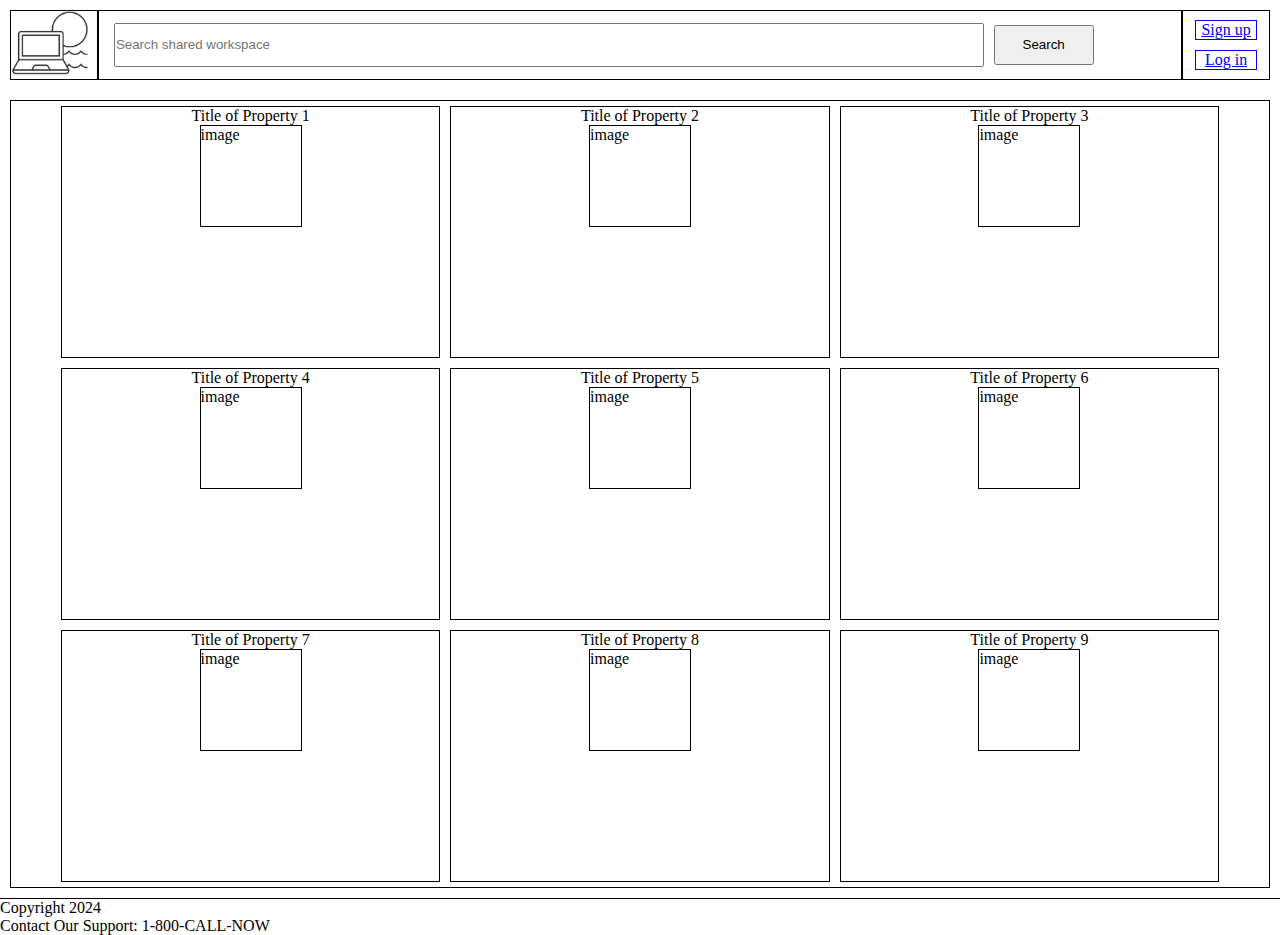
==== index.html @ be8cc9f4 "revert changes to resolve conflict" ====
<!DOCTYPE html>
<html lang="en">
<head>
    <meta charset="UTF-8">
    <meta name="viewport" content="width=device-width, initial-scale=1.0">
    <title>Home</title>
    <link rel="stylesheet" href="style.css">
</head>
<body>
    <div class="homepageHeader">
        <div class="logoContainer">
            <a href="index.html"><img src="img/icon.png" alt="" id="logo"></a>
        </div>
        <div class="searchBarHeader">
            <input type="text" placeholder="Search shared workspace" class="searchBar" id="searchBar">
            <button id="searchButton">Search</button>
        </div>
        <div class="homeSignupLoginSquare">
            <a href="signup.html" name="signupHead" id="signupHead">Sign up</a>
            <a href="login.html" name="loginHead" id="loginHead">Log in</a>
        </div>
    </div>
    
    <div class="propertiesContainer">
        <div class="propertyBox">
            <p>Title of Property 1</p>
            <div class="propertyImgBox">
                <p>image</p>
            </div>
        </div>
        <div class="propertyBox">
            <p>Title of Property 2</p>
            <div class="propertyImgBox">
                <p>image</p>
            </div>
        </div>
        <div class="propertyBox">
            <p>Title of Property 3</p>
            <div class="propertyImgBox">
                <p>image</p>
            </div>
        </div>
        <div class="propertyBox">
            <p>Title of Property 4</p>
            <div class="propertyImgBox">
                <p>image</p>
            </div>
        </div>
        <div class="propertyBox">
            <p>Title of Property 5</p>
            <div class="propertyImgBox">
                <p>image</p>
            </div>
        </div>
        <div class="propertyBox">
            <p>Title of Property 6</p>
            <div class="propertyImgBox">
                <p>image</p>
            </div>
        </div>
        <div class="propertyBox">
            <p>Title of Property 7</p>
            <div class="propertyImgBox">
                <p>image</p>
            </div>
        </div>
        <div class="propertyBox">
            <p>Title of Property 8</p>
            <div class="propertyImgBox">
                <p>image</p>
            </div>
        </div>
        <div class="propertyBox">
            <p>Title of Property 9</p>
            <div class="propertyImgBox">
                <p>image</p>
            </div>
        </div>
    </div>

    <footer>
        <p>Copyright 2024</p>
        <p>Contact Our Support: 1-800-CALL-NOW</p>
    </footer>
</body>
</html>
---- style.css ----
/* GLOBAL */
* {
    margin: 0;
    padding: 0;
}
body {
    height: 100%;
    min-height: 100vh;
    display: flex;
    flex-direction: column;
}
.spacer {
    height: 55vh;
}
footer {
    border-top: solid 1px;
    min-height: 25px;
    width: 100%;
}


/* HOME */
.homepageHeader {
    display: flex;
    margin: 10px;
}
/* .logoContainer {
    border: 1px solid;
    width: 100px;
} 
.logoContainer img{
    width: 80px;
} */
.searchBarHeader {
    display: flex;
    border: 1px solid;
    width: 100%;
    align-items: center;
}
.searchBar {
    margin-left: 15px;
    width: 80%;
    height: 40px;
}
#searchButton {
    margin-left: 10px;
    width: 100px;
    height: 40px;
}
.homeSignupLoginSquare {
    border: 1px solid;
    display: flex;
    flex-direction: column;
    width: 100px;
    justify-content: center;
    align-items: center;
}
.homeSignupLoginSquare > a {
    border: 1px solid;
    width: 60px;
    text-align: center;
    margin: 5px;
}
.propertiesContainer {
    display: flex;
    flex-wrap: wrap;
    justify-content: center;
    margin: 10px;
    border: 1px solid;
}
.propertyBox {
    height: 250px;
    width: 30%;
    border: 1px solid;
    margin: 5px;
    display: flex;
    flex-direction: column;
    align-items: center;
}
.propertyImgBox {
    height: 100px;
    width: 100px;
    border: 1px solid black;
}

/* LOGIN/SIGNUP PAGES */
/* HEADER */
.signupHeader {
    display: flex;
    margin: 10px;
}
.logoContainer {
    border: 1px solid;
    width: 100px;
}
.logoContainer img{
    width: 80px;
}
.titleHeader{
    display: flex;
    border: 1px solid;
    width: 100%;
    align-items: center;
}
.titleHeader p {
    font-size: 24px;
    font-weight: bold;
    padding-left: 10px;
}
/* BODY */
.pageBody {
    display: flex;
    width: 100%;
    height: 60%;
    justify-content: center;
    margin-top: 30px;
}
.signupBox {
    display: flex;
    flex-direction: column;
    justify-content: center;
    border: 1px solid;
    margin: 5px 10px;
    width: 200px;
    height: 200px;
}
.signupBox button {
    margin: 5px;
}
.signupBox input {
    margin: 5px 10px;
}
.haveAnAccountBar {
    border: 1px solid;
    width: 50%;
    margin: 10px auto;
    display: flex;
    justify-content: center;
}
.haveAnAccountBar p {
    margin-right: 10px;
}

/* OWNER ALL PROPERTIES PAGE */
.homepageHeader {
    display: flex;
    margin: 10px;
}
/* .logoContainer {
    border: 1px solid;
    width: 100px;
} 
.logoContainer img{
    width: 80px;
}
.searchBarHeader {
    display: flex;
    border: 1px solid;
    width: 100%;
    align-items: center;
}
.searchBar {
    margin-left: 15px;
    width: 80%;
    height: 40px;
}
#searchButton {
    margin-left: 10px;
    width: 100px;
    height: 40px;
}*/
.profileSquare {
    border: 1px solid;
    display: flex;
    flex-direction: column;
    width: 100px;
    justify-content: center;
    align-items: center;
}
.profileSquare img {
    width: 35px;
}
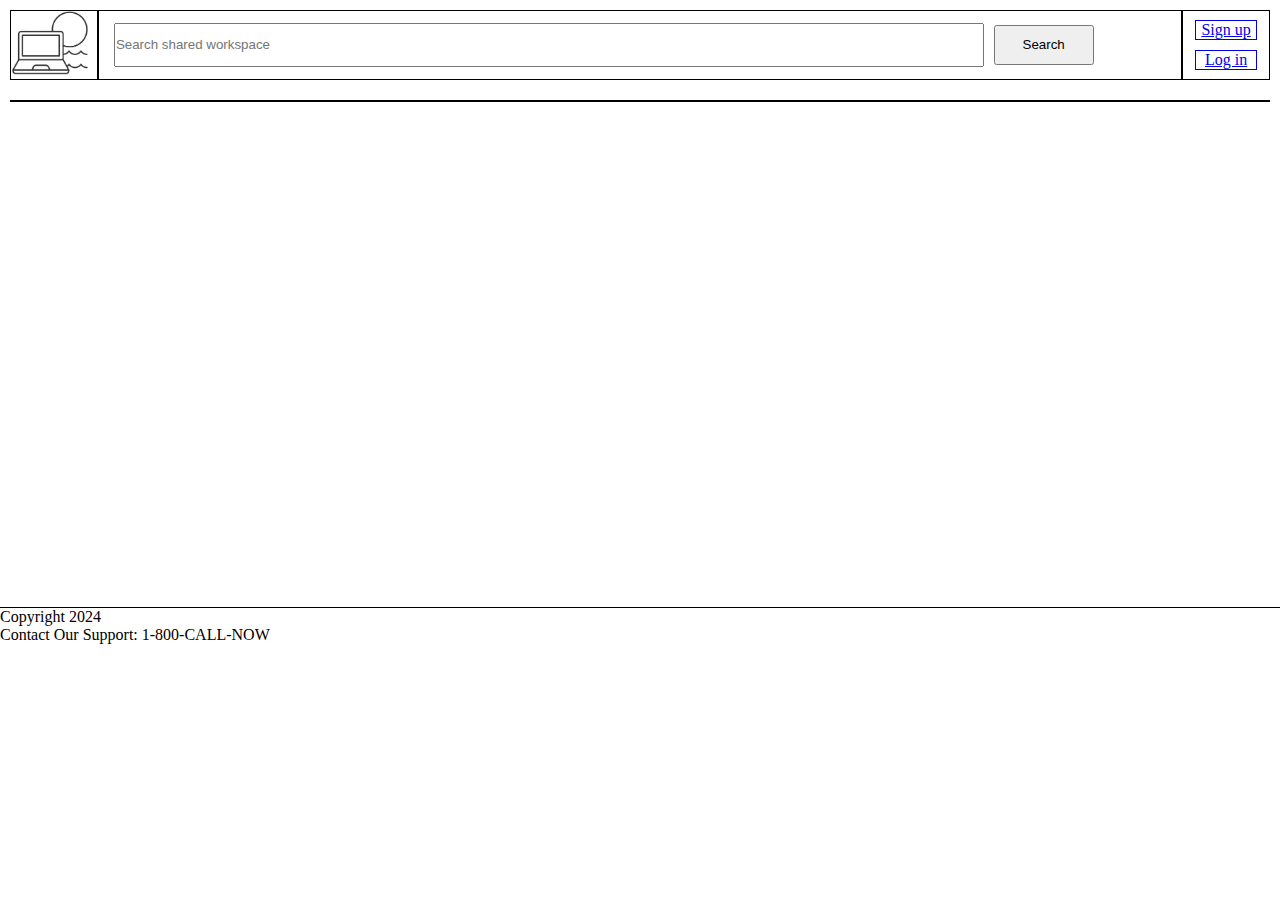
==== commit 3330b532: "Revert "revert changes to resolve conflict"" ====
--- a/index.html
+++ b/index.html
@@ -5,6 +5,7 @@
     <meta name="viewport" content="width=device-width, initial-scale=1.0">
     <title>Home</title>
     <link rel="stylesheet" href="style.css">
+    <script src="https://cdnjs.cloudflare.com/ajax/libs/jquery/3.7.1/jquery.min.js"></script>
 </head>
 <body>
     <div class="homepageHeader">
@@ -22,65 +23,23 @@
     </div>
     
     <div class="propertiesContainer">
-        <div class="propertyBox">
+        <!-- <div class="propertyBox">
             <p>Title of Property 1</p>
             <div class="propertyImgBox">
                 <p>image</p>
             </div>
-        </div>
-        <div class="propertyBox">
-            <p>Title of Property 2</p>
-            <div class="propertyImgBox">
-                <p>image</p>
-            </div>
-        </div>
-        <div class="propertyBox">
-            <p>Title of Property 3</p>
-            <div class="propertyImgBox">
-                <p>image</p>
-            </div>
-        </div>
-        <div class="propertyBox">
-            <p>Title of Property 4</p>
-            <div class="propertyImgBox">
-                <p>image</p>
-            </div>
-        </div>
-        <div class="propertyBox">
-            <p>Title of Property 5</p>
-            <div class="propertyImgBox">
-                <p>image</p>
-            </div>
-        </div>
-        <div class="propertyBox">
-            <p>Title of Property 6</p>
-            <div class="propertyImgBox">
-                <p>image</p>
-            </div>
-        </div>
-        <div class="propertyBox">
-            <p>Title of Property 7</p>
-            <div class="propertyImgBox">
-                <p>image</p>
-            </div>
-        </div>
-        <div class="propertyBox">
-            <p>Title of Property 8</p>
-            <div class="propertyImgBox">
-                <p>image</p>
-            </div>
-        </div>
-        <div class="propertyBox">
-            <p>Title of Property 9</p>
-            <div class="propertyImgBox">
-                <p>image</p>
-            </div>
-        </div>
+        </div> -->
+    </div>
+
+    <div class="spacer">
+
     </div>
 
     <footer>
         <p>Copyright 2024</p>
         <p>Contact Our Support: 1-800-CALL-NOW</p>
     </footer>
+
+    <script src="script.js"></script>
 </body>
 </html>--- a/style.css
+++ b/style.css
@@ -68,7 +68,7 @@
     margin: 10px;
     border: 1px solid;
 }
-.propertyBox {
+.propertyBox, .propertyBoxAdd {
     height: 250px;
     width: 30%;
     border: 1px solid;
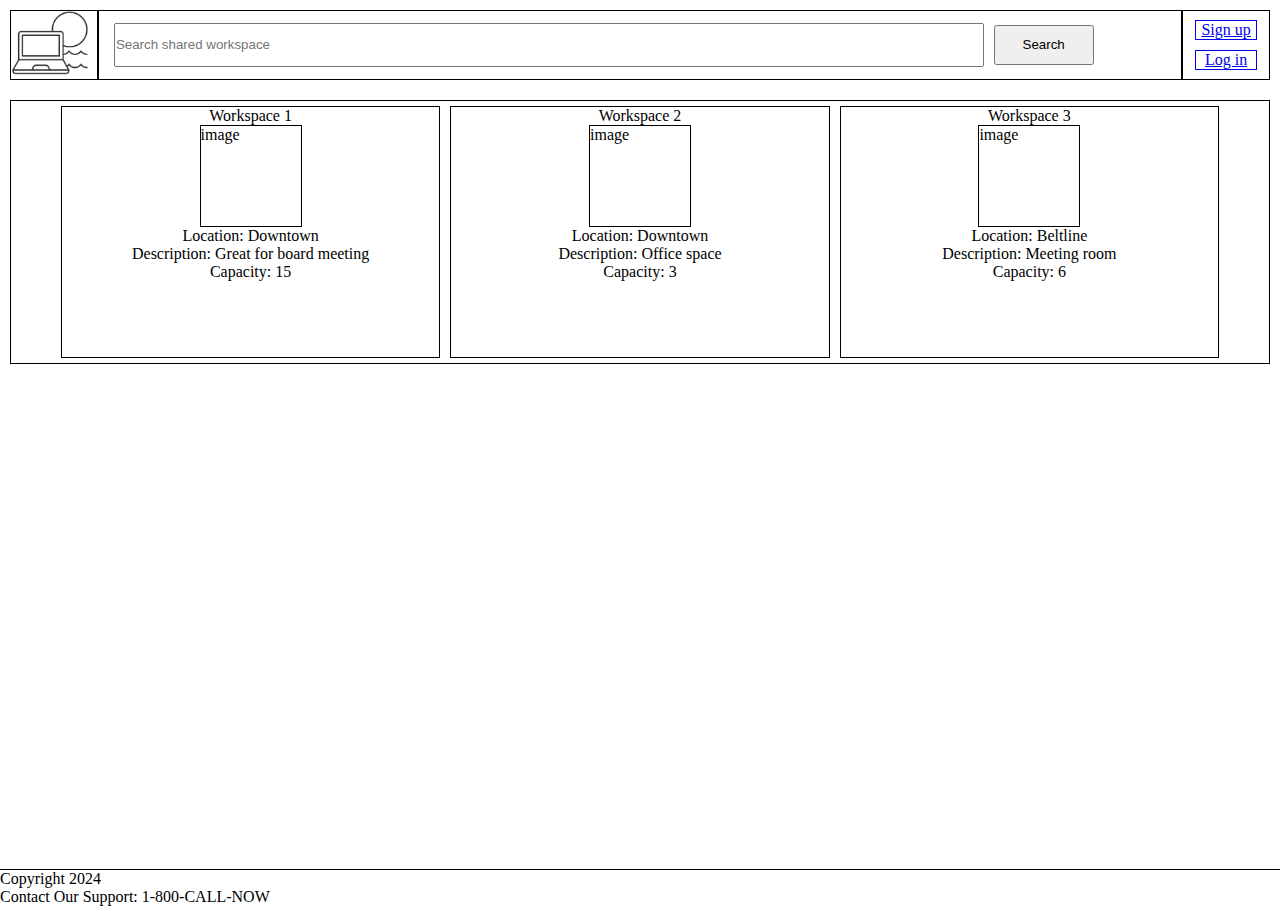
==== commit d200b54f: "Update index.html" ====
--- a/index.html
+++ b/index.html
@@ -42,4 +42,4 @@
 
     <script src="script.js"></script>
 </body>
-</html>+</html>
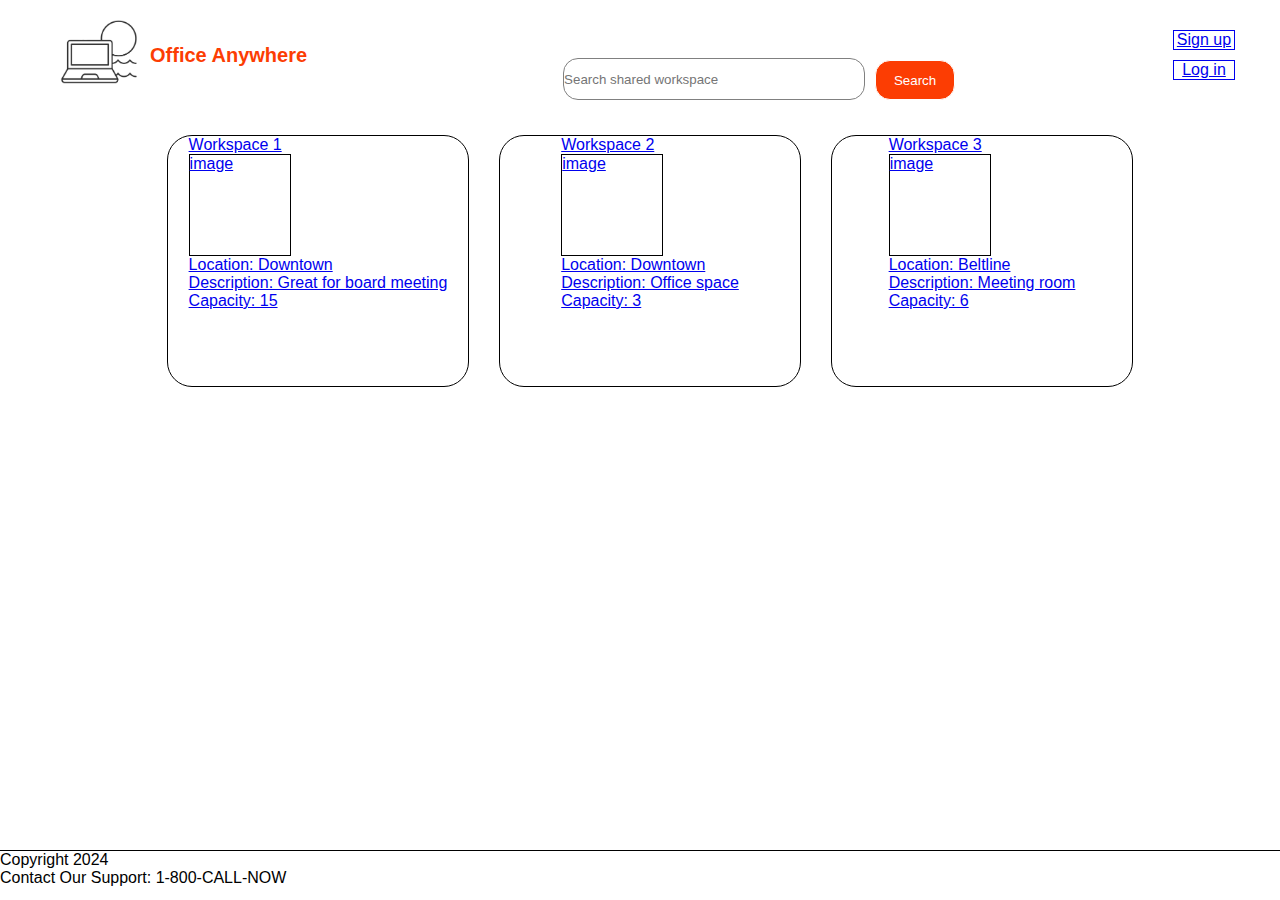
==== commit ac5ea998: "- updated css, removed container borders, resized header, body, and footers" ====
--- a/index.html
+++ b/index.html
@@ -12,6 +12,9 @@
         <div class="logoContainer">
             <a href="index.html"><img src="img/icon.png" alt="" id="logo"></a>
         </div>
+        <div class="titleHeader">   
+            <a href="index.html"><p>Office Anywhere</p></a>
+        </div>
         <div class="searchBarHeader">
             <input type="text" placeholder="Search shared workspace" class="searchBar" id="searchBar">
             <button id="searchButton">Search</button>
@@ -22,17 +25,13 @@
         </div>
     </div>
     
-    <div class="propertiesContainer">
+    <div class="propertiesContainer div_index">
         <!-- <div class="propertyBox">
             <p>Title of Property 1</p>
             <div class="propertyImgBox">
                 <p>image</p>
             </div>
         </div> -->
-    </div>
-
-    <div class="spacer">
-
     </div>
 
     <footer>
--- a/style.css
+++ b/style.css
@@ -2,6 +2,7 @@
 * {
     margin: 0;
     padding: 0;
+    font-family: Arial, Helvetica, sans-serif;
 }
 body {
     height: 100%;
@@ -9,48 +10,65 @@
     display: flex;
     flex-direction: column;
 }
-.spacer {
-    height: 55vh;
-}
 footer {
+    width: 100%;
+    height: 5vh;
     border-top: solid 1px;
-    min-height: 25px;
-    width: 100%;
 }
 
 
 /* HOME */
 .homepageHeader {
     display: flex;
-    margin: 10px;
+    margin: 0px 25px;
+    width: 100%;
+    height: 10vh;
 }
-/* .logoContainer {
-    border: 1px solid;
+.logoContainer {
+    margin: 10px 0px 10px 50px;
     width: 100px;
 } 
 .logoContainer img{
     width: 80px;
-} */
+}
+.titleHeader{
+    display: flex;
+    width: 300px;
+    align-items: center;
+}
+.titleHeader a {
+    font-size: 20px;
+    font-weight: bold;
+    text-decoration: none;
+    color: #fc3d03;
+    padding-left: 10px;
+}
 .searchBarHeader {
     display: flex;
-    border: 1px solid;
     width: 100%;
-    align-items: center;
+    align-items: flex-end;
+    justify-content: center;
 }
 .searchBar {
     margin-left: 15px;
-    width: 80%;
+    width: 300px;
     height: 40px;
+    border: 1px solid gray;
+    border-radius: 15px;
 }
 #searchButton {
     margin-left: 10px;
-    width: 100px;
+    width: 80px;
     height: 40px;
+    border: 1px solid ;
+    border-radius: 15px;
+    background-color: #fc3d03;
+    color: white;
 }
 .homeSignupLoginSquare {
-    border: 1px solid;
     display: flex;
     flex-direction: column;
+    margin: 10px 50px 10px 0px;
     width: 100px;
     justify-content: center;
     align-items: center;
@@ -62,20 +80,26 @@
     margin: 5px;
 }
 .propertiesContainer {
+    width: 100%;
+    height: 80vh;
     display: flex;
     flex-wrap: wrap;
     justify-content: center;
     margin: 10px;
-    border: 1px solid;
+    /* border: 1px solid; */
 }
 .propertyBox, .propertyBoxAdd {
     height: 250px;
-    width: 30%;
+    width: 300px;
     border: 1px solid;
-    margin: 5px;
+    border-radius: 25px;
+    margin: 15px;
     display: flex;
     flex-direction: column;
     align-items: center;
+}
+.propertyBoxAdd img {
+    width: 70%;
 }
 .propertyImgBox {
     height: 100px;
@@ -89,31 +113,19 @@
     display: flex;
     margin: 10px;
 }
-.logoContainer {
-    border: 1px solid;
-    width: 100px;
-}
-.logoContainer img{
-    width: 80px;
-}
-.titleHeader{
-    display: flex;
-    border: 1px solid;
-    width: 100%;
-    align-items: center;
-}
-.titleHeader p {
-    font-size: 24px;
-    font-weight: bold;
-    padding-left: 10px;
-}
 /* BODY */
 .pageBody {
     display: flex;
+    flex-direction: column;
     width: 100%;
-    height: 60%;
+    height: 80vh;
     justify-content: center;
     margin-top: 30px;
+}
+.signupBoxContainer {
+    display: flex;
+    height: 350px;
+    justify-content: center;
 }
 .signupBox {
     display: flex;
@@ -122,7 +134,7 @@
     border: 1px solid;
     margin: 5px 10px;
     width: 200px;
-    height: 200px;
+    height: 300px;
 }
 .signupBox button {
     margin: 5px;
@@ -132,7 +144,8 @@
 }
 .haveAnAccountBar {
     border: 1px solid;
-    width: 50%;
+    width: 80%;
+    height: 40px;
     margin: 10px auto;
     display: flex;
     justify-content: center;
@@ -146,29 +159,6 @@
     display: flex;
     margin: 10px;
 }
-/* .logoContainer {
-    border: 1px solid;
-    width: 100px;
-} 
-.logoContainer img{
-    width: 80px;
-}
-.searchBarHeader {
-    display: flex;
-    border: 1px solid;
-    width: 100%;
-    align-items: center;
-}
-.searchBar {
-    margin-left: 15px;
-    width: 80%;
-    height: 40px;
-}
-#searchButton {
-    margin-left: 10px;
-    width: 100px;
-    height: 40px;
-}*/
 .profileSquare {
     border: 1px solid;
     display: flex;
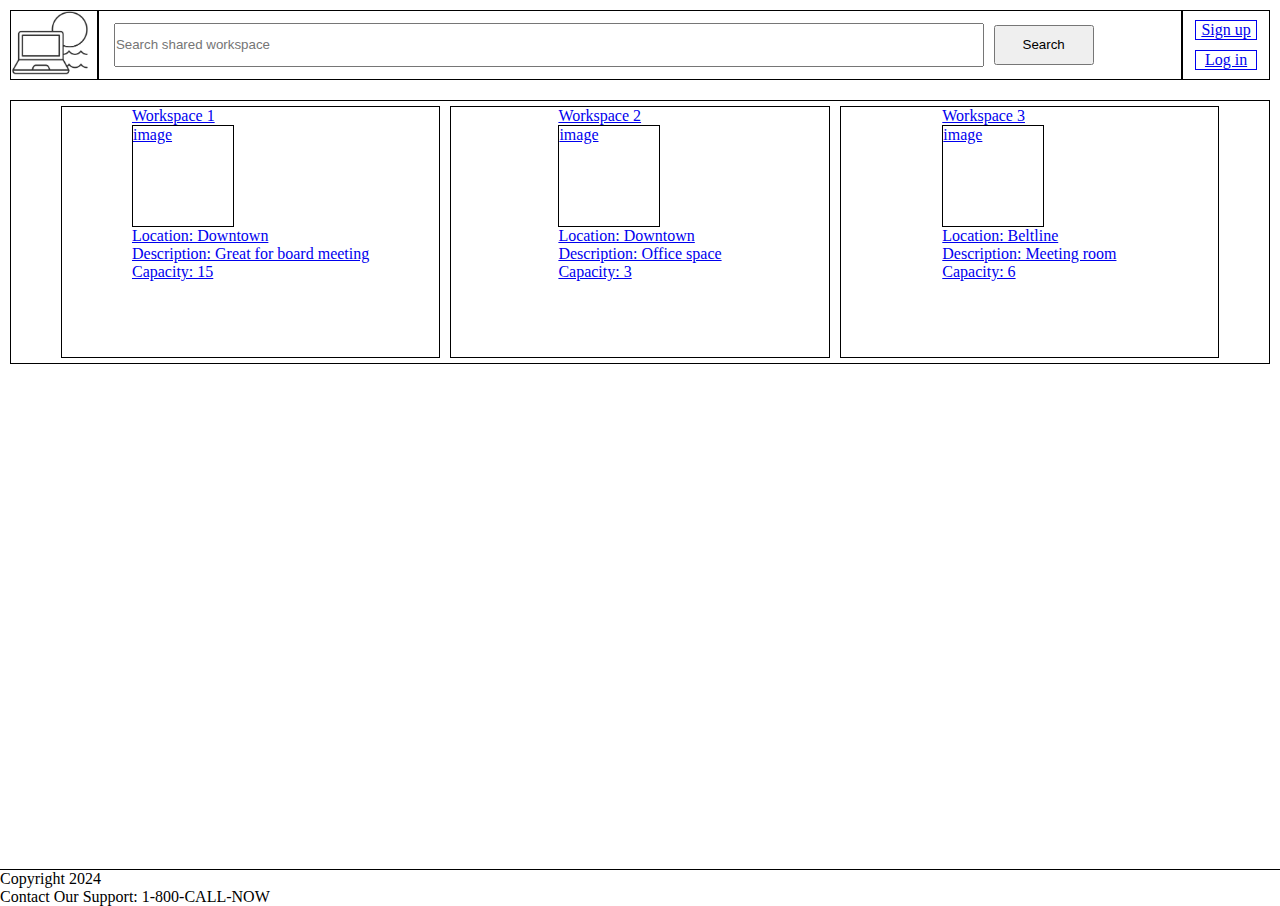
==== commit 93a8f570: "Revert "- updated css, removed container borders, resized header, body, and footers"" ====
--- a/index.html
+++ b/index.html
@@ -11,9 +11,6 @@
     <div class="homepageHeader">
         <div class="logoContainer">
             <a href="index.html"><img src="img/icon.png" alt="" id="logo"></a>
-        </div>
-        <div class="titleHeader">   
-            <a href="index.html"><p>Office Anywhere</p></a>
         </div>
         <div class="searchBarHeader">
             <input type="text" placeholder="Search shared workspace" class="searchBar" id="searchBar">
@@ -34,6 +31,10 @@
         </div> -->
     </div>
 
+    <div class="spacer">
+
+    </div>
+
     <footer>
         <p>Copyright 2024</p>
         <p>Contact Our Support: 1-800-CALL-NOW</p>
--- a/style.css
+++ b/style.css
@@ -2,7 +2,6 @@
 * {
     margin: 0;
     padding: 0;
-    font-family: Arial, Helvetica, sans-serif;
 }
 body {
     height: 100%;
@@ -10,65 +9,48 @@
     display: flex;
     flex-direction: column;
 }
+.spacer {
+    height: 55vh;
+}
 footer {
+    border-top: solid 1px;
+    min-height: 25px;
     width: 100%;
-    height: 5vh;
-    border-top: solid 1px;
 }
 
 
 /* HOME */
 .homepageHeader {
     display: flex;
-    margin: 0px 25px;
-    width: 100%;
-    height: 10vh;
+    margin: 10px;
 }
-.logoContainer {
-    margin: 10px 0px 10px 50px;
+/* .logoContainer {
+    border: 1px solid;
     width: 100px;
 } 
 .logoContainer img{
     width: 80px;
-}
-.titleHeader{
-    display: flex;
-    width: 300px;
-    align-items: center;
-}
-.titleHeader a {
-    font-size: 20px;
-    font-weight: bold;
-    text-decoration: none;
-    color: #fc3d03;
-    padding-left: 10px;
-}
+} */
 .searchBarHeader {
     display: flex;
+    border: 1px solid;
     width: 100%;
-    align-items: flex-end;
-    justify-content: center;
+    align-items: center;
 }
 .searchBar {
     margin-left: 15px;
-    width: 300px;
+    width: 80%;
     height: 40px;
-    border: 1px solid gray;
-    border-radius: 15px;
 }
 #searchButton {
     margin-left: 10px;
-    width: 80px;
+    width: 100px;
     height: 40px;
-    border: 1px solid ;
-    border-radius: 15px;
-    background-color: #fc3d03;
-    color: white;
 }
 .homeSignupLoginSquare {
+    border: 1px solid;
     display: flex;
     flex-direction: column;
-    margin: 10px 50px 10px 0px;
     width: 100px;
     justify-content: center;
     align-items: center;
@@ -80,26 +62,20 @@
     margin: 5px;
 }
 .propertiesContainer {
-    width: 100%;
-    height: 80vh;
     display: flex;
     flex-wrap: wrap;
     justify-content: center;
     margin: 10px;
-    /* border: 1px solid; */
+    border: 1px solid;
 }
 .propertyBox, .propertyBoxAdd {
     height: 250px;
-    width: 300px;
+    width: 30%;
     border: 1px solid;
-    border-radius: 25px;
-    margin: 15px;
+    margin: 5px;
     display: flex;
     flex-direction: column;
     align-items: center;
-}
-.propertyBoxAdd img {
-    width: 70%;
 }
 .propertyImgBox {
     height: 100px;
@@ -113,19 +89,31 @@
     display: flex;
     margin: 10px;
 }
+.logoContainer {
+    border: 1px solid;
+    width: 100px;
+}
+.logoContainer img{
+    width: 80px;
+}
+.titleHeader{
+    display: flex;
+    border: 1px solid;
+    width: 100%;
+    align-items: center;
+}
+.titleHeader p {
+    font-size: 24px;
+    font-weight: bold;
+    padding-left: 10px;
+}
 /* BODY */
 .pageBody {
     display: flex;
-    flex-direction: column;
     width: 100%;
-    height: 80vh;
+    height: 60%;
     justify-content: center;
     margin-top: 30px;
-}
-.signupBoxContainer {
-    display: flex;
-    height: 350px;
-    justify-content: center;
 }
 .signupBox {
     display: flex;
@@ -134,7 +122,7 @@
     border: 1px solid;
     margin: 5px 10px;
     width: 200px;
-    height: 300px;
+    height: 200px;
 }
 .signupBox button {
     margin: 5px;
@@ -144,8 +132,7 @@
 }
 .haveAnAccountBar {
     border: 1px solid;
-    width: 80%;
-    height: 40px;
+    width: 50%;
     margin: 10px auto;
     display: flex;
     justify-content: center;
@@ -159,6 +146,29 @@
     display: flex;
     margin: 10px;
 }
+/* .logoContainer {
+    border: 1px solid;
+    width: 100px;
+} 
+.logoContainer img{
+    width: 80px;
+}
+.searchBarHeader {
+    display: flex;
+    border: 1px solid;
+    width: 100%;
+    align-items: center;
+}
+.searchBar {
+    margin-left: 15px;
+    width: 80%;
+    height: 40px;
+}
+#searchButton {
+    margin-left: 10px;
+    width: 100px;
+    height: 40px;
+}*/
 .profileSquare {
     border: 1px solid;
     display: flex;
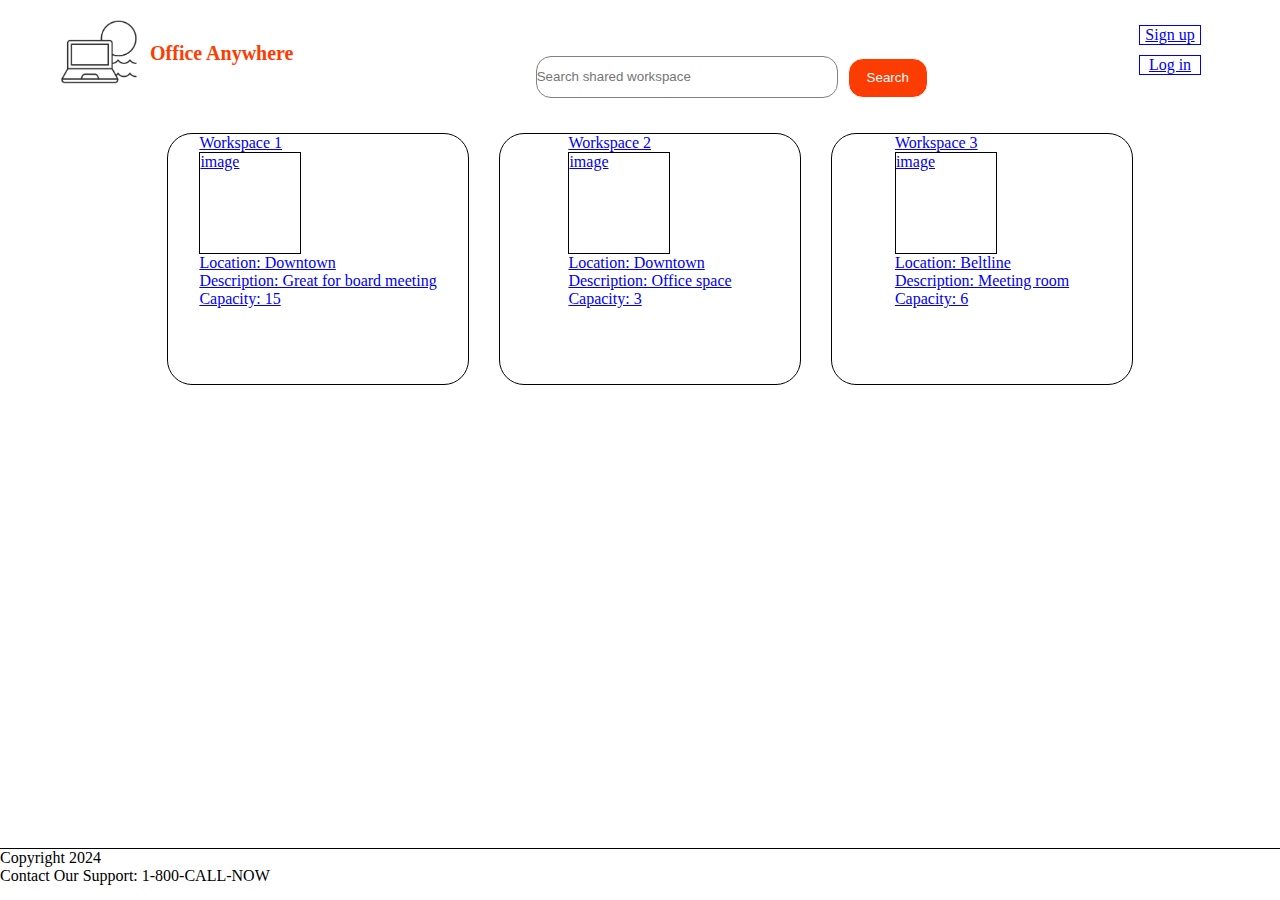
==== commit 0032088b: "updated CSS, borders, header, body, and footers" ====
--- a/index.html
+++ b/index.html
@@ -12,14 +12,20 @@
         <div class="logoContainer">
             <a href="index.html"><img src="img/icon.png" alt="" id="logo"></a>
         </div>
+        <div class="titleHeader">   
+            <a href="index.html"><p>Office Anywhere</p></a>
+        </div>
         <div class="searchBarHeader">
             <input type="text" placeholder="Search shared workspace" class="searchBar" id="searchBar">
-            <button id="searchButton">Search</button>
+            <button class="hover" id="searchButton">Search</button>
         </div>
-        <div class="homeSignupLoginSquare">
-            <a href="signup.html" name="signupHead" id="signupHead">Sign up</a>
-            <a href="login.html" name="loginHead" id="loginHead">Log in</a>
+        <div class="hover" id="homeHover">
+            <div class="homeSignupLoginSquare">
+                <a href="signup.html" name="signupHead" id="signupHead">Sign up</a>
+                <a href="login.html" name="loginHead" id="loginHead">Log in</a>
+            </div>
         </div>
+        
     </div>
     
     <div class="propertiesContainer div_index">
@@ -31,10 +37,6 @@
         </div> -->
     </div>
 
-    <div class="spacer">
-
-    </div>
-
     <footer>
         <p>Copyright 2024</p>
         <p>Contact Our Support: 1-800-CALL-NOW</p>
--- a/style.css
+++ b/style.css
@@ -9,13 +9,13 @@
     display: flex;
     flex-direction: column;
 }
-.spacer {
-    height: 55vh;
+footer {
+    width: 100%;
+    height: 5vh;
+    border-top: solid 1px;
 }
-footer {
-    border-top: solid 1px;
-    min-height: 25px;
-    width: 100%;
+.hover:hover {
+    background-color: #fc5203;
 }
 
 
@@ -24,33 +24,51 @@
     display: flex;
     margin: 10px;
 }
-/* .logoContainer {
-    border: 1px solid;
+.logoContainer {
+    margin: 10px 0px 10px 50px;
     width: 100px;
 } 
 .logoContainer img{
     width: 80px;
-} */
+}
+.titleHeader{
+    display: flex;
+    width: 300px;
+    align-items: center;
+}
+.titleHeader a {
+    font-size: 20px;
+    font-weight: bold;
+    text-decoration: none;
+    color: #fc3d03;
+    padding-left: 10px;
+}
 .searchBarHeader {
     display: flex;
-    border: 1px solid;
     width: 100%;
-    align-items: center;
+    align-items: flex-end;
+    justify-content: center;
 }
 .searchBar {
     margin-left: 15px;
-    width: 80%;
+    width: 300px;
     height: 40px;
+    border: 1px solid gray;
+    border-radius: 15px;
 }
 #searchButton {
     margin-left: 10px;
-    width: 100px;
+    width: 80px;
     height: 40px;
+    border: 1px solid ;
+    border-radius: 15px;
+    background-color: #fc3d03;
+    color: white;
 }
 .homeSignupLoginSquare {
-    border: 1px solid;
     display: flex;
     flex-direction: column;
+    margin: 10px 50px 10px 0px;
     width: 100px;
     justify-content: center;
     align-items: center;
@@ -62,21 +80,29 @@
     margin: 5px;
 }
 .propertiesContainer {
+    width: 100%;
+    height: 80vh;
     display: flex;
     flex-wrap: wrap;
     justify-content: center;
     margin: 10px;
-    border: 1px solid;
+    /* border: 1px solid; */
 }
 .propertyBox, .propertyBoxAdd {
     height: 250px;
-    width: 30%;
+    width: 300px;
     border: 1px solid;
-    margin: 5px;
+    border-radius: 25px;
+    margin: 15px;
     display: flex;
     flex-direction: column;
     align-items: center;
 }
+
+.propertyBoxAdd img {
+  width: 70%;
+}
+
 .propertyImgBox {
     height: 100px;
     width: 100px;
@@ -89,31 +115,19 @@
     display: flex;
     margin: 10px;
 }
-.logoContainer {
-    border: 1px solid;
-    width: 100px;
-}
-.logoContainer img{
-    width: 80px;
-}
-.titleHeader{
-    display: flex;
-    border: 1px solid;
-    width: 100%;
-    align-items: center;
-}
-.titleHeader p {
-    font-size: 24px;
-    font-weight: bold;
-    padding-left: 10px;
-}
 /* BODY */
 .pageBody {
     display: flex;
+    flex-direction: column;
     width: 100%;
-    height: 60%;
+    height: 80vh;
     justify-content: center;
     margin-top: 30px;
+}
+.signupBoxContainer {
+    display: flex;
+    height: 350px;
+    justify-content: center;
 }
 .signupBox {
     display: flex;
@@ -122,7 +136,7 @@
     border: 1px solid;
     margin: 5px 10px;
     width: 200px;
-    height: 200px;
+    height: 300px;
 }
 .signupBox button {
     margin: 5px;
@@ -132,7 +146,8 @@
 }
 .haveAnAccountBar {
     border: 1px solid;
-    width: 50%;
+    width: 80%;
+    height: 40px;
     margin: 10px auto;
     display: flex;
     justify-content: center;
@@ -146,29 +161,6 @@
     display: flex;
     margin: 10px;
 }
-/* .logoContainer {
-    border: 1px solid;
-    width: 100px;
-} 
-.logoContainer img{
-    width: 80px;
-}
-.searchBarHeader {
-    display: flex;
-    border: 1px solid;
-    width: 100%;
-    align-items: center;
-}
-.searchBar {
-    margin-left: 15px;
-    width: 80%;
-    height: 40px;
-}
-#searchButton {
-    margin-left: 10px;
-    width: 100px;
-    height: 40px;
-}*/
 .profileSquare {
     border: 1px solid;
     display: flex;
@@ -179,4 +171,4 @@
 }
 .profileSquare img {
     width: 35px;
-}+}
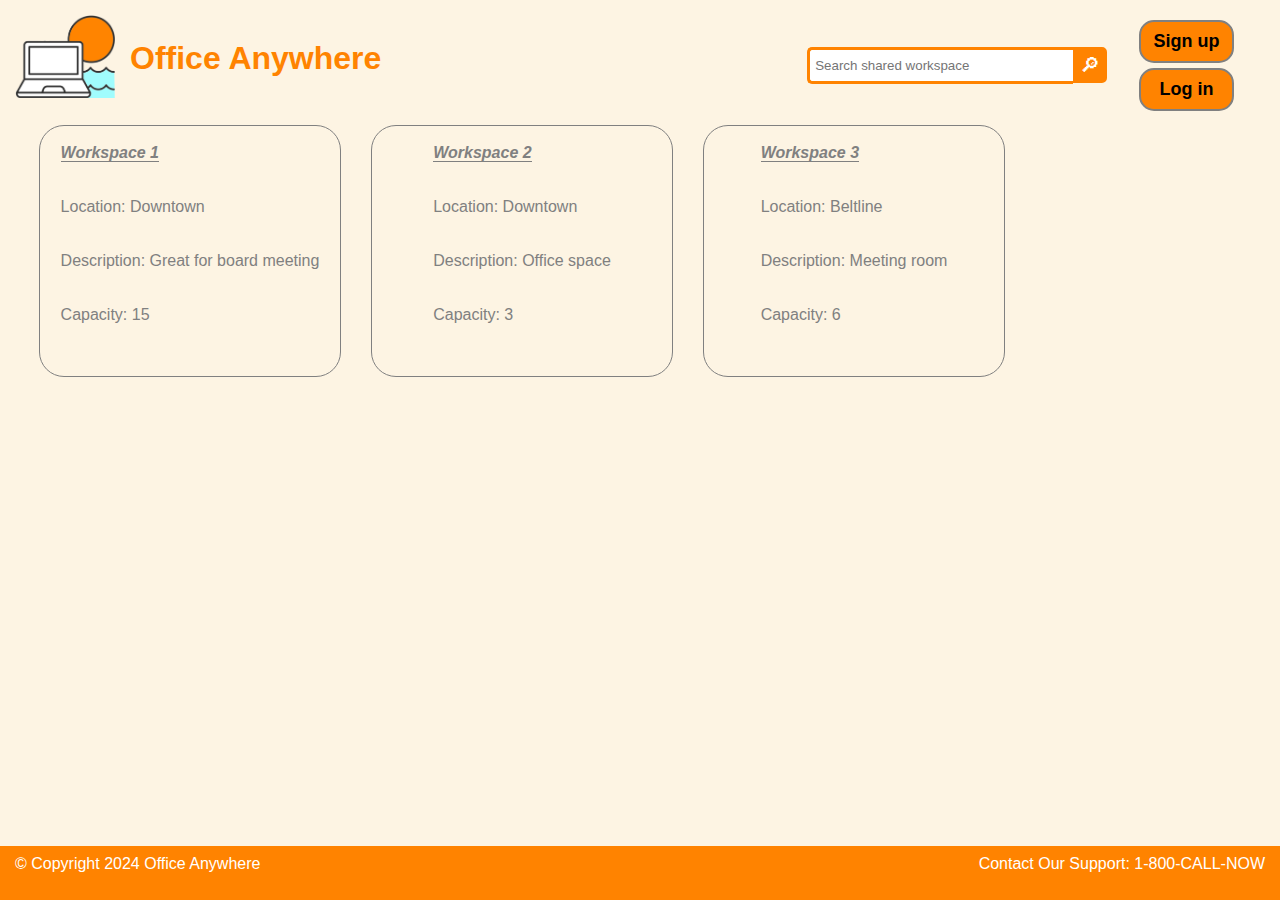
==== commit d07b08b2: "Layout edit & unifying coding across pages" ====
--- a/index.html
+++ b/index.html
@@ -1,13 +1,24 @@
 <!DOCTYPE html>
+
+<!-- 
+/**
+* @name: Project
+* @Course Code: SODV1201
+* @class: Software Development Diploma program.
+* @author: Laurainda Fan & Joey Pinaroc
+**/
+-->
+
 <html lang="en">
 <head>
     <meta charset="UTF-8">
     <meta name="viewport" content="width=device-width, initial-scale=1.0">
-    <title>Home</title>
-    <link rel="stylesheet" href="style.css">
+    <title>Home ~ Office Anywhere</title>
     <script src="https://cdnjs.cloudflare.com/ajax/libs/jquery/3.7.1/jquery.min.js"></script>
 </head>
 <body>
+
+
     <div class="homepageHeader">
         <div class="logoContainer">
             <a href="index.html"><img src="img/icon.png" alt="" id="logo"></a>
@@ -17,31 +28,34 @@
         </div>
         <div class="searchBarHeader">
             <input type="text" placeholder="Search shared workspace" class="searchBar" id="searchBar">
-            <button class="hover" id="searchButton">Search</button>
+            <button id="searchButton">&#x1F50E;&#xFE0E;</button>
         </div>
-        <div class="hover" id="homeHover">
-            <div class="homeSignupLoginSquare">
-                <a href="signup.html" name="signupHead" id="signupHead">Sign up</a>
-                <a href="login.html" name="loginHead" id="loginHead">Log in</a>
-            </div>
+        <div class="homeSignupLoginSquare">
+            <div class="hover"><a href="signup.html" name="signupHead" id="signupHead" >Sign up</a></div>
+            <div class="hover"><a href="login.html" name="loginHead" id="loginHead">Log in</a></div>
         </div>
-        
     </div>
-    
+	
+	
+	
+	<div id="home_content" class="div_main">
     <div class="propertiesContainer div_index">
         <!-- <div class="propertyBox">
-            <p>Title of Property 1</p>
+            <p>Title of Property</p>
             <div class="propertyImgBox">
                 <p>image</p>
             </div>
         </div> -->
     </div>
+	</div>
+	
 
     <footer>
-        <p>Copyright 2024</p>
-        <p>Contact Our Support: 1-800-CALL-NOW</p>
+        <div id="copyright">© Copyright 2024 Office Anywhere</div>
+        <div id="support">Contact Our Support: 1-800-CALL-NOW</div>
     </footer>
 
-    <script src="script.js"></script>
+		<link rel="stylesheet" href="style.css">
+		<script src="script.js"></script>
 </body>
 </html>
--- a/style.css
+++ b/style.css
@@ -1,92 +1,209 @@
+/**
+* @name: Project
+* @Course Code: SODV1201
+* @class: Software Development Diploma program.
+* @author: Laurainda Fan & Joey Pinaroc
+**/
+
 /* GLOBAL */
 * {
     margin: 0;
     padding: 0;
+	--bg-cream: #FDF4E3;
+	--bg-blue: #CDDEEE;
+	--bg-org: #FC3D03;
+	--title-txt: #FF8300;
 }
 body {
-    height: 100%;
-    min-height: 100vh;
-    display: flex;
-    flex-direction: column;
-}
-footer {
-    width: 100%;
-    height: 5vh;
-    border-top: solid 1px;
-}
-.hover:hover {
-    background-color: #fc5203;
-}
-
-
-/* HOME */
+    font-family: 'Brush Script MT', 'Lucida Sans Typewriter', Helvetica, sans-serif;
+	background-color: var(--bg-cream);
+	color: grey;
+}
+
+a {
+  color: grey;
+  text-decoration: none;
+}
+
+a:hover {
+  text-decoration: none;
+}
+
+a > div {
+	padding: 2vh 0;
+}
+
+
+/* "alt" text for link */
+.alt_box
+{
+  border: 1px solid var(--title-txt);
+  position:absolute;
+  color: white;
+  background-color: var(--title-txt);
+}
+
+em
+{
+	border-bottom: 1px solid grey;
+	font-weight: bold;
+}
+
+/* Header */
 .homepageHeader {
-    display: flex;
-    margin: 10px;
-}
+	position: relative;
+	width: 98vw;
+	height: 100px;
+}
+/*
+.homepageHeader:after {
+	display: table;
+	clear: both;
+}
+*/
+
 .logoContainer {
-    margin: 10px 0px 10px 50px;
-    width: 100px;
+	position: absolute;
+	left: 0;
+	padding: 15px;
+	width: 100px;
 } 
 .logoContainer img{
-    width: 80px;
+    width: 100%;
 }
 .titleHeader{
-    display: flex;
-    width: 300px;
-    align-items: center;
+	position: absolute;
+	left: 130px;
+	top: 40px;
+
 }
 .titleHeader a {
-    font-size: 20px;
+    font-size: 2em;
     font-weight: bold;
     text-decoration: none;
-    color: #fc3d03;
-    padding-left: 10px;
+    color: var(--title-txt);
 }
 .searchBarHeader {
-    display: flex;
-    width: 100%;
-    align-items: flex-end;
-    justify-content: center;
+	position: absolute;
+	top: 28px;
+	right: 10vw;
+    text-align: right;
+	padding: 1.5vw;
+	width: 300px;
+	display: flex;
 }
 .searchBar {
-    margin-left: 15px;
-    width: 300px;
-    height: 40px;
-    border: 1px solid gray;
-    border-radius: 15px;
-}
+	width: 100%;
+	border: 3px solid var(--title-txt);
+	border-right: none;
+	padding: 5px;
+	height: 21px;
+	border-radius: 5px 0 0 5px;
+	outline: none;
+	color: #9DBFAF;
+}
+.searchBar:focus{
+  color: var(--title-txt);
+}
+
 #searchButton {
-    margin-left: 10px;
-    width: 80px;
-    height: 40px;
-    border: 1px solid ;
-    border-radius: 15px;
-    background-color: #fc3d03;
-    color: white;
-}
+	width: 40px;
+	height: 36px;
+	border: 2px solid var(--title-txt);
+	background: var(--title-txt);
+	text-align: center;
+	color: white;
+	border-radius: 0 5px 5px 0;
+	cursor: pointer;
+	font-size: 20px;
+}
+
+/* hover text button for header  */
+.hover {
+	border: 2px solid grey;
+	background-color: var(--title-txt);
+	color: black;
+	border-radius: 15px;
+	text-align: center;
+	white-space: nowrap;
+	padding: 1vh 1vw;
+	font-weight: bold;
+	text-decoration: none;
+	font-size: 2vh;
+	margin: 5px;
+}
+
+.hover:hover {
+	border: 2px solid var(--title-txt);
+	background-color: var(--bg-cream);
+	color: var(--title-txt);
+}
+.hover > a:link, .hover > a:visited {
+	text-decoration: none;
+	color: black;
+}
+
+.hover > a:hover {
+	color: var(--title-txt);
+}
+
+/* header sign up & login button */
 .homeSignupLoginSquare {
-    display: flex;
-    flex-direction: column;
-    margin: 10px 50px 10px 0px;
-    width: 100px;
-    justify-content: center;
-    align-items: center;
-}
+	position: absolute;
+	top: 0;
+	right: 0;
+    padding: 15px;
+	height: 5vw;
+}
+
 .homeSignupLoginSquare > a {
-    border: 1px solid;
-    width: 60px;
-    text-align: center;
-    margin: 5px;
-}
+    width: 8vw;
+	height: 2vh;
+}
+
+.profileSquare {
+	position: absolute;
+	top: 0;
+	right: 0;
+	padding: 15px;
+	margin-top: 15px;
+	height: 3vw;
+    border: 1px solid;
+	border-radius: 25px;
+	font-weight: bold;
+	color: var(--title-txt);
+}
+
+
+/* footer & content positioning */
+footer {
+	position: fixed;
+	bottom: 0;
+    height: 4vh;
+	width: 100vw;
+	padding: 1vh 0;
+	background-color: var(--title-txt);
+	color: white;
+}
+#copyright {
+	position: absolute;
+	left: 15px;
+}
+
+#support {
+	position: absolute;
+	right: 15px;
+}
+
+
+/* property container - index.html*/
+
 .propertiesContainer {
-    width: 100%;
-    height: 80vh;
+    width: 80vw;
     display: flex;
     flex-wrap: wrap;
     justify-content: center;
     margin: 10px;
-    /* border: 1px solid; */
 }
 .propertyBox, .propertyBoxAdd {
     height: 250px;
@@ -97,78 +214,76 @@
     display: flex;
     flex-direction: column;
     align-items: center;
+	padding: 0;
 }
 
 .propertyBoxAdd img {
-  width: 70%;
+  width: 60%;
+}
+
+.propertyBoxAdd em {
+  margin: 2vh 0;
 }
 
 .propertyImgBox {
+	/* not in use */
     height: 100px;
     width: 100px;
     border: 1px solid black;
 }
 
-/* LOGIN/SIGNUP PAGES */
-/* HEADER */
-.signupHeader {
-    display: flex;
-    margin: 10px;
-}
-/* BODY */
-.pageBody {
-    display: flex;
-    flex-direction: column;
-    width: 100%;
-    height: 80vh;
+h3 {
+	padding-top: 5vh;
+}
+
+
+/* login.html & signup.html */
+
+.signupBoxContainer {
+    display: flex;
+    height: 60vh;
+	margin: 0 15vw;
     justify-content: center;
-    margin-top: 30px;
-}
-.signupBoxContainer {
-    display: flex;
-    height: 350px;
-    justify-content: center;
-}
+}
+
 .signupBox {
     display: flex;
     flex-direction: column;
     justify-content: center;
     border: 1px solid;
-    margin: 5px 10px;
-    width: 200px;
+    margin: 10vh auto 5vh auto;
+    width: 300px;
     height: 300px;
 }
-.signupBox button {
-    margin: 5px;
-}
+#loginButton {
+	font-family: 'Brush Script MT', 'Lucida Sans Typewriter', Helvetica, sans-serif;
+    margin: 15px 80px;
+	text-align: center;
+}
+
+.signupButton {
+	font-family: 'Brush Script MT', 'Lucida Sans Typewriter', Helvetica, sans-serif;
+	width: 200px;
+	margin: 2vh 50px;
+}
+
 .signupBox input {
-    margin: 5px 10px;
+    margin: 10px 15px;
+	padding: 5px;
 }
 .haveAnAccountBar {
     border: 1px solid;
     width: 80%;
-    height: 40px;
+    height: 6vh;
     margin: 10px auto;
-    display: flex;
-    justify-content: center;
-}
-.haveAnAccountBar p {
-    margin-right: 10px;
-}
-
-/* OWNER ALL PROPERTIES PAGE */
-.homepageHeader {
-    display: flex;
-    margin: 10px;
-}
-.profileSquare {
-    border: 1px solid;
-    display: flex;
-    flex-direction: column;
-    width: 100px;
-    justify-content: center;
-    align-items: center;
-}
-.profileSquare img {
-    width: 35px;
-}
+}
+.haveAnAccountBar div {
+	width: 300px;
+    margin: 2vh auto;
+}
+
+.haveAnAccountBar a {
+	border-radius: 13px;
+	padding: 5px;
+	margin: 0;
+}